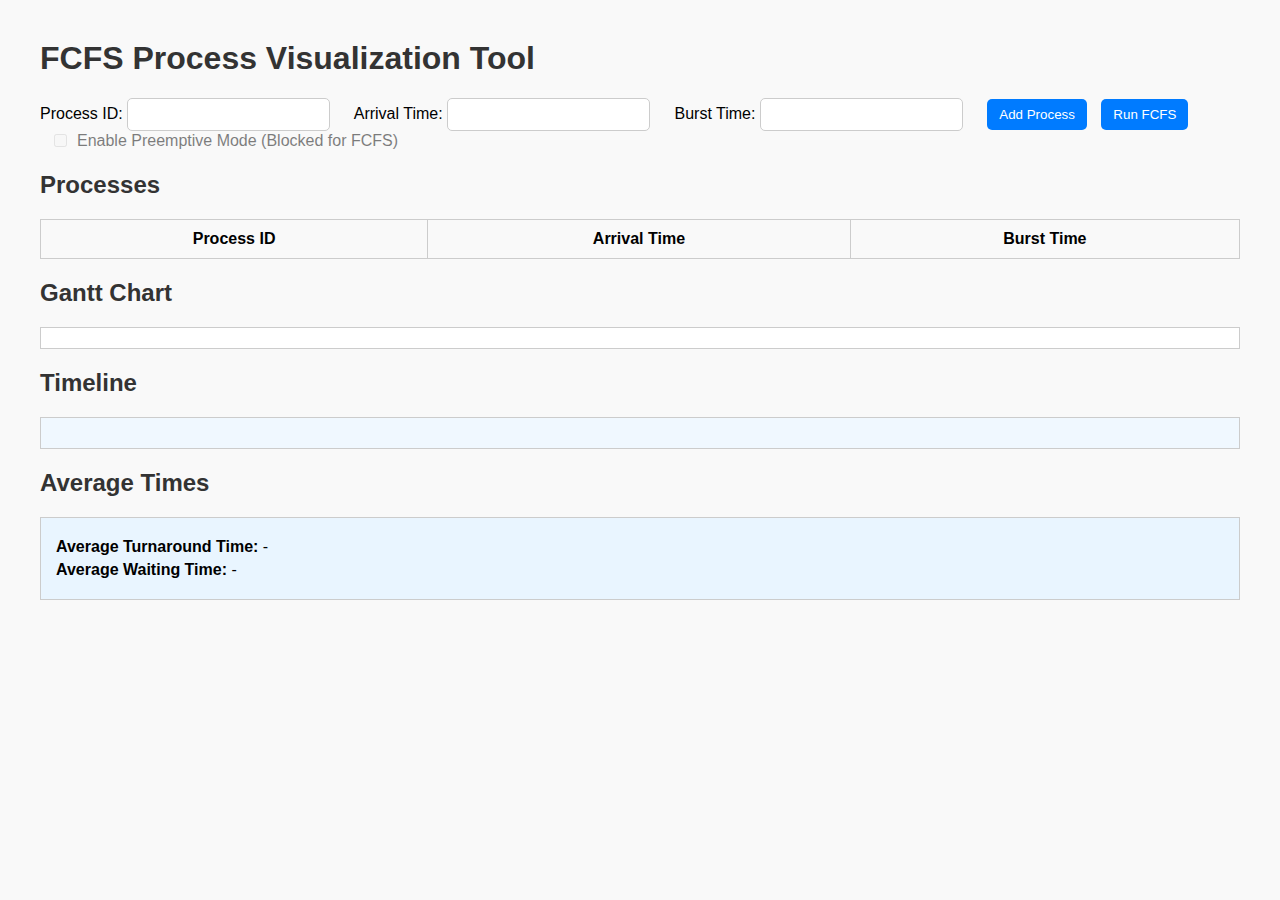
==== web/index.html @ d11fc140 "Added web folder with FCFS and SJF html, css, js files" ====
<!DOCTYPE html>
<html lang="en">
<head>
  <meta charset="UTF-8" />
  <meta name="viewport" content="width=device-width, initial-scale=1.0" />
  <link rel="stylesheet" href="index.css" />
  <title>FCFS Process Visualization Tool</title>
</head>
<body>
  <h1>FCFS Process Visualization Tool</h1>

  <div class="input-section">
    <label>Process ID: <input type="text" id="processId" /></label>
    <label>Arrival Time: <input type="number" id="arrivalTime" /></label>
    <label>Burst Time: <input type="number" id="burstTime" /></label>
    <button onclick="addProcess()">Add Process</button>
    <button onclick="runFCFS()">Run FCFS</button>
    <label class="preemptive-label">
      <input type="checkbox" id="preemptiveMode" disabled /> Enable Preemptive Mode (Blocked for FCFS)
    </label>
  </div>

  <h2>Processes</h2>
  <table id="processTable" border="1">
    <thead>
      <tr>
        <th>Process ID</th>
        <th>Arrival Time</th>
        <th>Burst Time</th>
      </tr>
    </thead>
    <tbody></tbody>
  </table>

  <h2>Gantt Chart</h2>
  <div id="ganttChart"></div>

  <h2>Timeline</h2>
  <div id="timeline"></div>

  <h2>Average Times</h2>
  <div id="avgTimes">
    <p><strong>Average Turnaround Time:</strong> <span id="avgTurnaroundTime">-</span></p>
    <p><strong>Average Waiting Time:</strong> <span id="avgWaitingTime">-</span></p>
  </div>

  <script src="index.js"></script>
</body>
</html>
---- web/index.css ----
body {
    font-family: Arial, sans-serif;
    background-color: #f9f9f9;
    margin: 40px;
  }
  
  h1, h2 {
    color: #333;
  }
  
  .input-section {
    margin-bottom: 20px;
  }
  
  label {
    margin-right: 10px;
  }
  
  input, button {
    margin-right: 10px;
    padding: 8px 12px;
    border: 1px solid #ccc;
    border-radius: 5px;
  }
  
  button {
    background-color: #007bff;
    color: white;
    border: none;
    cursor: pointer;
  }
  
  button:hover {
    background-color: #0056b3;
  }
  
  .preemptive-label {
    display: inline-flex;
    align-items: center;
    margin-left: 10px;
    opacity: 0.5;
  }
  
  .preemptive-label input:disabled {
    cursor: not-allowed;
  }
  
  #processTable {
    width: 100%;
    margin-bottom: 20px;
    border-collapse: collapse;
  }
  
  #processTable th, #processTable td {
    border: 1px solid #ccc;
    padding: 10px;
    text-align: center;
  }
  
  #ganttChart {
    display: flex;
    align-items: center;
    margin-top: 20px;
    border: 1px solid #ccc;
    padding: 10px;
    background-color: #fff;
    overflow-x: auto;
    white-space: nowrap;
  }
  
  .gantt-block {
    height: 50px;
    line-height: 50px;
    color: white;
    font-weight: bold;
    text-align: center;
    margin-right: 5px;
  }
  
  .time-marker {
    font-size: 12px;
    color: #666;
    margin-right: 20px;
  }
  
  #timeline {
    margin-top: 20px;
    padding: 15px;
    background-color: #f0f8ff;
    border: 1px solid #ccc;
  }
  
  #results, #avgTimes {
    margin-top: 20px;
    padding: 15px;
    background-color: #e9f5ff;
    border: 1px solid #ccc;
  }
  
  #avgTimes p {
    margin: 5px 0;
    font-size: 16px;
  }
  
  .timeline-event {
    margin-bottom: 10px;
    padding: 8px;
    background-color: #d1e7fd;
    border-left: 4px solid #007bff;
  }
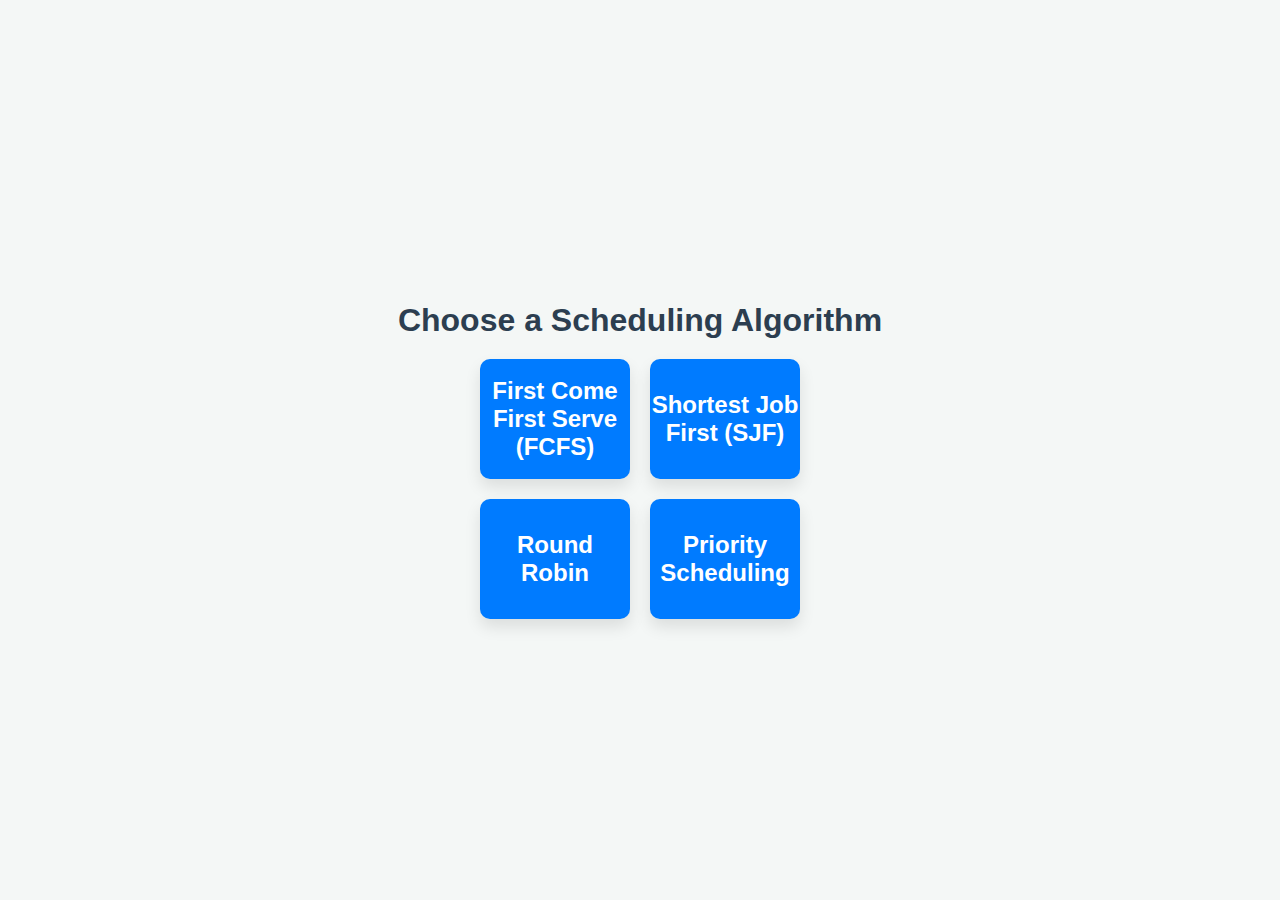
==== commit 261b3de7: "changed the file name from main.html, main.css, main.js to index.html, index.css, index.js respectiv" ====
--- a/web/index.html
+++ b/web/index.html
@@ -3,47 +3,25 @@
 <head>
   <meta charset="UTF-8" />
   <meta name="viewport" content="width=device-width, initial-scale=1.0" />
-  <link rel="stylesheet" href="index.css" />
-  <title>FCFS Process Visualization Tool</title>
+  <link rel="stylesheet" href="main.css">
+  <title>Process Scheduling Visualizer</title>
 </head>
 <body>
-  <h1>FCFS Process Visualization Tool</h1>
-
-  <div class="input-section">
-    <label>Process ID: <input type="text" id="processId" /></label>
-    <label>Arrival Time: <input type="number" id="arrivalTime" /></label>
-    <label>Burst Time: <input type="number" id="burstTime" /></label>
-    <button onclick="addProcess()">Add Process</button>
-    <button onclick="runFCFS()">Run FCFS</button>
-    <label class="preemptive-label">
-      <input type="checkbox" id="preemptiveMode" disabled /> Enable Preemptive Mode (Blocked for FCFS)
-    </label>
+  <h1>Choose a Scheduling Algorithm</h1>
+  
+  <div class="container">
+    <a href="index.html" class="token" target="_blank">
+      <h2>First Come First Serve (FCFS)</h2>
+    </a>
+    <a href="sjf_index.html" class="token" target="_blank">
+      <h2>Shortest Job First (SJF)</h2>
+    </a>
+    <a href="rr_index.html" class="token" target="_blank">
+      <h2>Round Robin</h2>
+    </a>
+    <a href="priority_index.html" class="token" target="_blank">
+      <h2>Priority Scheduling</h2>
+    </a>
   </div>
-
-  <h2>Processes</h2>
-  <table id="processTable" border="1">
-    <thead>
-      <tr>
-        <th>Process ID</th>
-        <th>Arrival Time</th>
-        <th>Burst Time</th>
-      </tr>
-    </thead>
-    <tbody></tbody>
-  </table>
-
-  <h2>Gantt Chart</h2>
-  <div id="ganttChart"></div>
-
-  <h2>Timeline</h2>
-  <div id="timeline"></div>
-
-  <h2>Average Times</h2>
-  <div id="avgTimes">
-    <p><strong>Average Turnaround Time:</strong> <span id="avgTurnaroundTime">-</span></p>
-    <p><strong>Average Waiting Time:</strong> <span id="avgWaitingTime">-</span></p>
-  </div>
-
-  <script src="index.js"></script>
 </body>
 </html>
--- a/web/main.css
+++ b/web/main.css
@@ -0,0 +1,53 @@
+body {
+    font-family: Arial, sans-serif;
+    background-color: #f4f7f6;
+    text-align: center;
+    margin: 0;
+    height: 100vh;
+    display: flex;
+    justify-content: center;
+    align-items: center;
+    flex-direction: column;
+  }
+  
+  h1 {
+    color: #2c3e50;
+    margin-bottom: 20px;
+  }
+  
+  .container {
+    display: grid;
+    grid-template-columns: 150px 150px;
+    gap: 20px;
+  }
+  
+  .token {
+    display: flex;
+    justify-content: center;
+    align-items: center;
+    background-color: #007bff;
+    color: white;
+    text-decoration: none;
+    border-radius: 10px;
+    font-size: 16px;
+    font-weight: bold;
+    transition: transform 0.3s, background-color 0.3s;
+    box-shadow: 0 8px 16px rgba(0, 0, 0, 0.1);
+    height: 120px;
+    width: 150px;
+  }
+  
+  .token:hover {
+    background-color: #0056b3;
+    transform: translateY(-5px);
+  }
+  
+  @media (max-width: 768px) {
+    .container {
+      grid-template-columns: 1fr;
+    }
+    .token {
+      width: 80%;
+      height: 100px;
+    }
+  }